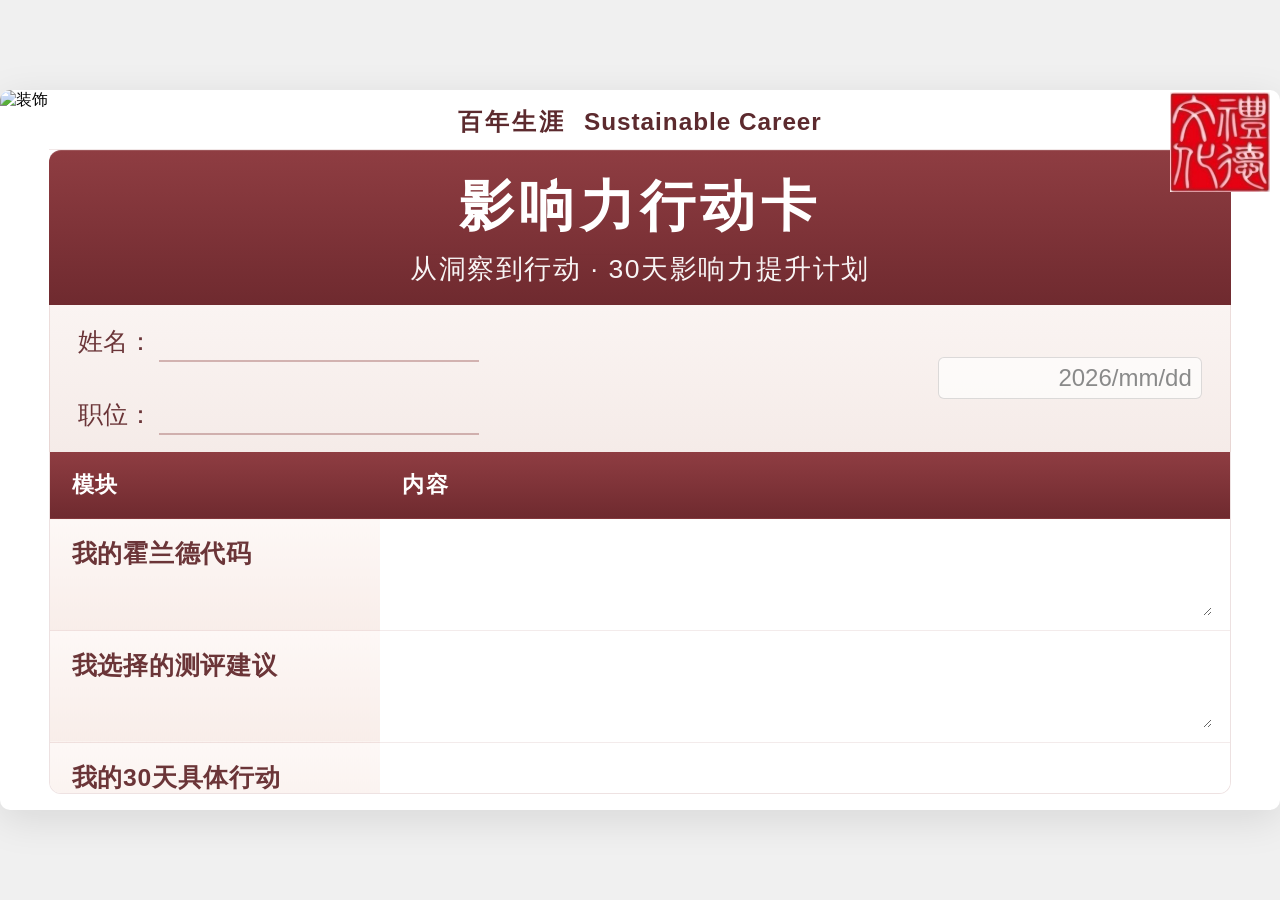
==== map01.html @ c11de984 "Add files via upload" ====
<!DOCTYPE html>
<html lang="zh-CN">
<head>
    <meta charset="UTF-8">
    <meta name="viewport" content="width=device-width, initial-scale=1.0">
    <title>百年生涯 · 影响力行动卡 | map01</title>
    <link rel="stylesheet" href="deck-branding.css">
    <link rel="stylesheet" href="map-slide.css">
</head>
<body class="iac-blank-page">
    <div class="deck-stack map-deck">
        <div class="slide-container" id="pdf-capture-root">
            <div class="red-corner">
                <img src="images/colorpatch.png" alt="装饰">
            </div>

            <div class="logo">
                <img src="images/lh_logo.png" alt="礼淮咨询 Logo">
            </div>

            <div class="iac-wrap">
                <p class="iac-career-title" lang="zh-CN">百年生涯 <span class="iac-career-title__en" lang="en">Sustainable Career</span></p>

                <header class="iac-header">
                    <h1>影响力行动卡</h1>
                    <p class="iac-sub">从洞察到行动 · 30天影响力提升计划</p>
                </header>

                <div class="iac-meta iac-meta--with-date">
                    <div class="iac-meta-left">
                        <label class="iac-meta-label">姓名：<input class="iac-inline-input" type="text" name="user_name" autocomplete="name" aria-label="姓名"></label>
                        <label class="iac-meta-label">职位：<input class="iac-inline-input" type="text" name="user_title" autocomplete="organization-title" aria-label="职位"></label>
                    </div>
                    <div class="iac-meta-right">
                        <input class="iac-date-input" type="text" name="form_date" placeholder="2026/mm/dd" inputmode="numeric" aria-label="日期">
                    </div>
                </div>

                <div class="iac-table-wrap">
                    <table class="iac-table">
                        <thead>
                            <tr>
                                <th scope="col">模块</th>
                                <th scope="col">内容</th>
                            </tr>
                        </thead>
                        <tbody>
                            <tr>
                                <td class="iac-mod">我的霍兰德代码</td>
                                <td class="iac-val"><textarea class="iac-cell-textarea" rows="2" aria-label="我的霍兰德代码"></textarea></td>
                            </tr>
                            <tr>
                                <td class="iac-mod">我选择的测评建议</td>
                                <td class="iac-val"><textarea class="iac-cell-textarea" rows="2" aria-label="我选择的测评建议"></textarea></td>
                            </tr>
                            <tr>
                                <td class="iac-mod">我的30天具体行动</td>
                                <td class="iac-val"><textarea class="iac-cell-textarea" rows="2" aria-label="我的30天具体行动"></textarea></td>
                            </tr>
                            <tr>
                                <td class="iac-mod">我要影响的对象</td>
                                <td class="iac-val"><textarea class="iac-cell-textarea" rows="2" aria-label="我要影响的对象"></textarea></td>
                            </tr>
                            <tr>
                                <td class="iac-mod">我希望产生的影响</td>
                                <td class="iac-val"><textarea class="iac-cell-textarea" rows="2" aria-label="我希望产生的影响"></textarea></td>
                            </tr>
                        </tbody>
                    </table>
                    <div class="iac-actions">
                        <button type="button" class="iac-btn iac-btn--primary" id="iac-btn-confirm">确认</button>
                        <button type="button" class="iac-btn iac-btn--secondary" id="iac-btn-pdf" hidden>下载 PDF</button>
                    </div>
                </div>
            </div>
        </div>
    </div>

    <!-- 与页面同仓的本地库，GitHub Pages 同源部署即可一键下载，不依赖外网 CDN -->
    <script src="vendor/html2pdf.bundle.min.js"></script>
    <script>
        (function () {
            var root = document.getElementById("pdf-capture-root");
            var confirmBtn = document.getElementById("iac-btn-confirm");
            var pdfBtn = document.getElementById("iac-btn-pdf");

            confirmBtn.addEventListener("click", function () {
                pdfBtn.hidden = false;
                root.classList.add("iac-form-confirmed");
            });

            function openPrintAsPdf() {
                window.setTimeout(function () {
                    window.print();
                }, 50);
            }

            function finishPdfButton() {
                pdfBtn.disabled = false;
                pdfBtn.textContent = "下载 PDF";
            }

            function runHtml2PdfDownload() {
                var opt = {
                    margin: [8, 8, 8, 8],
                    filename: "百年生涯-影响力行动卡.pdf",
                    image: { type: "jpeg", quality: 0.95 },
                    html2canvas: {
                        scale: 2,
                        useCORS: true,
                        letterRendering: true,
                        logging: false,
                        scrollX: 0,
                        scrollY: -window.scrollY,
                        windowWidth: document.documentElement.offsetWidth,
                        onclone: function (clonedDoc) {
                            var box = clonedDoc.getElementById("pdf-capture-root");
                            if (!box) return;
                            box.style.overflow = "visible";
                            box.style.height = "auto";
                            box.style.maxHeight = "none";
                        }
                    },
                    jsPDF: { unit: "mm", format: "a4", orientation: "landscape" }
                };

                pdfBtn.disabled = true;
                pdfBtn.textContent = "正在生成…";

                try {
                    var chain = html2pdf().set(opt).from(root).save();
                    if (chain && typeof chain.then === "function") {
                        chain
                            .then(function () {
                                finishPdfButton();
                            })
                            .catch(function (err) {
                                console.error(err);
                                finishPdfButton();
                                window.alert("导出 PDF 失败，将改用打印保存（请选择「存储为 PDF」）。");
                                openPrintAsPdf();
                            });
                    } else {
                        finishPdfButton();
                    }
                } catch (e) {
                    console.error(e);
                    finishPdfButton();
                    window.alert("导出 PDF 出错，将改用打印保存（请选择「存储为 PDF」）。");
                    openPrintAsPdf();
                }
            }

            pdfBtn.addEventListener("click", function () {
                /* file:// 下画布受安全限制，无法可靠生成文件；GitHub Pages 为 https 同源则正常下载 */
                if (location.protocol === "file:") {
                    window.alert("当前为本地直接打开文件（file://），浏览器无法可靠生成 PDF 文件。\n\n将打开打印窗口，请选择「存储为 PDF」保存。\n\n若需一键下载，请把本站部署到 GitHub Pages 后用 https 链接打开。");
                    openPrintAsPdf();
                    return;
                }
                if (typeof html2pdf === "undefined") {
                    window.alert("未找到 PDF 库（请确认已提交 vendor/html2pdf.bundle.min.js）。将改用打印保存。");
                    openPrintAsPdf();
                    return;
                }
                runHtml2PdfDownload();
            });
        })();
    </script>
</body>
</html>
---- deck-branding.css ----
/* 与 influence01.html 一致：左上角装饰色块 + 右上角 Logo（仅作用于 .slide-container 内） */

.slide-container .red-corner {
    position: absolute;
    top: 0;
    left: 0;
    width: 100px;
    height: 100px;
    z-index: 10;
}

.slide-container .red-corner img {
    width: 100%;
    height: 100%;
    object-fit: cover;
    display: block;
}

/* TOP.html：色块为单层 <img class="red-corner"> */
.slide-container > img.red-corner {
    position: absolute;
    top: 0;
    left: 0;
    width: 100px;
    height: 100px;
    z-index: 10;
    object-fit: cover;
    object-position: top left;
    display: block;
}

.slide-container .logo {
    position: absolute;
    top: 2px;
    right: 10px;
    width: auto;
    height: auto;
    z-index: 10;
}

.slide-container .logo img {
    height: 100px;
    width: auto;
    display: block;
    object-fit: contain;
}
---- map-slide.css ----
/* map01 / map02：全屏画幅、大字号（含手机）、已移除底部 iac-footer 方框 */

*,
*::before,
*::after {
    box-sizing: border-box;
    margin: 0;
    padding: 0;
}

:root {
    --map-bottom-reserve: 12px;
}

html {
    height: 100%;
}

body {
    margin: 0;
    min-height: 100vh;
    min-height: 100dvh;
    height: 100%;
    display: flex;
    flex-direction: column;
    align-items: stretch;
    justify-content: flex-start;
    background: #f0f0f0;
    padding: env(safe-area-inset-top, 0) env(safe-area-inset-right, 0) env(safe-area-inset-bottom, 0) env(safe-area-inset-left, 0);
    font-family: "Microsoft YaHei", "PingFang SC", "Noto Sans SC", sans-serif;
    -webkit-text-size-adjust: 100%;
}

.deck-stack.map-deck {
    flex: 1 1 auto;
    display: flex;
    flex-direction: column;
    align-items: center;
    justify-content: center;
    width: 100%;
    max-width: 100%;
    min-height: 0;
}

.slide-container {
    width: min(100vw, calc((100dvh - var(--map-bottom-reserve)) * 16 / 9));
    height: min(calc(100vw * 9 / 16), calc(100dvh - var(--map-bottom-reserve)));
    max-width: 100vw;
    max-height: calc(100dvh - var(--map-bottom-reserve));
    flex-shrink: 0;
    margin: 0 auto;
    position: relative;
    background: #ffffff;
    overflow: hidden;
    display: flex;
    flex-direction: column;
    align-items: stretch;
    aspect-ratio: 16 / 9;
    border-radius: 10px;
    box-shadow: 0 10px 40px rgba(0, 0, 0, 0.1);
    align-self: center;
}

.iac-wrap {
    flex: 1;
    min-height: 0;
    width: 100%;
    max-width: min(100%, 1680px);
    margin: 0 auto;
    padding: clamp(6px, 1dvh, 14px) clamp(14px, 3.8vw, 56px) clamp(10px, 1.8dvh, 28px);
    display: flex;
    flex-direction: column;
    overflow: auto;
    -webkit-overflow-scrolling: touch;
}

.iac-header {
    background: linear-gradient(180deg, #8f3d42 0%, #6f2a2f 100%);
    color: #fff;
    padding: clamp(14px, 2.2dvh, 26px) clamp(18px, 3vw, 36px) clamp(12px, 2dvh, 22px);
    text-align: center;
    border-radius: 12px 12px 0 0;
    box-shadow: inset 0 1px 0 rgba(255, 255, 255, 0.12);
}

.iac-header h1 {
    font-size: clamp(1.75rem, 4.8vw, 2.85rem);
    font-weight: 700;
    letter-spacing: 0.1em;
    margin-bottom: clamp(4px, 0.8dvh, 10px);
}

.iac-header .iac-sub {
    font-size: clamp(1.05rem, 2.65vw, 1.38rem);
    font-weight: 400;
    letter-spacing: 0.06em;
    opacity: 0.95;
}

.iac-meta {
    display: flex;
    flex-wrap: wrap;
    gap: clamp(14px, 2.5vw, 32px) clamp(20px, 4vw, 44px);
    padding: clamp(12px, 1.8dvh, 20px) clamp(16px, 3vw, 28px);
    background: linear-gradient(180deg, #faf4f2 0%, #f5ebe8 100%);
    border-left: 1px solid rgba(139, 61, 61, 0.12);
    border-right: 1px solid rgba(139, 61, 61, 0.12);
    font-size: clamp(1.02rem, 2.5vw, 1.32rem);
    color: #6b3538;
}

.iac-meta strong {
    color: #4a2528;
    font-weight: 700;
}

.iac-table-wrap {
    border: 1px solid rgba(139, 61, 61, 0.15);
    border-top: none;
    border-radius: 0 0 12px 12px;
    overflow: hidden;
    flex: 1;
    min-height: 0;
    display: flex;
    flex-direction: column;
}

.iac-career-title {
    text-align: center;
    font-size: clamp(1.05rem, 2.4vw, 1.45rem);
    font-weight: 700;
    letter-spacing: 0.12em;
    color: #5c2a2e;
    padding: clamp(4px, 0.8dvh, 10px) clamp(12px, 2vw, 20px) clamp(8px, 1.2dvh, 14px);
    margin: 0;
    border-bottom: 1px solid rgba(139, 61, 61, 0.12);
}

.iac-career-title__en {
    font-weight: 600;
    letter-spacing: 0.04em;
    margin-left: 0.35em;
}

.iac-meta--with-date {
    justify-content: space-between;
    align-items: center;
    gap: clamp(12px, 2vw, 20px);
}

.iac-meta-left {
    display: flex;
    flex-wrap: wrap;
    align-items: center;
    gap: clamp(14px, 2.5vw, 32px) clamp(20px, 4vw, 44px);
    flex: 1;
    min-width: 0;
}

.iac-meta-right {
    flex-shrink: 0;
}

.iac-meta-label {
    display: inline-flex;
    align-items: center;
    gap: 0.25em;
    cursor: text;
}

.iac-inline-input {
    min-width: clamp(6em, 18vw, 14em);
    max-width: min(42vw, 320px);
    padding: 0.2em 0.35em;
    border: none;
    border-bottom: 2px solid rgba(139, 61, 61, 0.35);
    background: transparent;
    color: #4a2528;
    font: inherit;
    font-weight: 600;
}

.iac-inline-input:focus {
    outline: none;
    border-bottom-color: #8f3d42;
}

.iac-date-input {
    width: clamp(9.5em, 22vw, 11em);
    padding: 0.25em 0.4em;
    border: 1px solid rgba(100, 100, 100, 0.22);
    border-radius: 6px;
    background: rgba(255, 255, 255, 0.65);
    color: #5a5a5a;
    font: inherit;
    font-size: 0.95em;
    text-align: right;
}

.iac-date-input::placeholder {
    color: #8a8a8a;
    font-weight: 500;
}

.iac-date-input:focus {
    outline: 2px solid rgba(139, 61, 61, 0.25);
    outline-offset: 1px;
}

.iac-cell-textarea {
    display: block;
    width: 100%;
    min-height: 2.8em;
    margin: 0;
    padding: 0.15em 0;
    border: none;
    background: transparent;
    color: #3a3a3a;
    font: inherit;
    line-height: inherit;
    resize: vertical;
    min-block-size: 2.8em;
}

.iac-cell-textarea:focus {
    outline: none;
}

.iac-table .iac-val {
    padding: clamp(10px, 1.5dvh, 16px) clamp(12px, 2.4vw, 18px);
}

.iac-actions {
    display: flex;
    flex-wrap: wrap;
    align-items: center;
    justify-content: flex-end;
    gap: clamp(10px, 2vw, 16px);
    padding: clamp(12px, 1.8dvh, 18px) clamp(14px, 2.8vw, 22px);
    background: linear-gradient(180deg, #faf7f6 0%, #f3ebe8 100%);
    border-top: 1px solid rgba(139, 61, 61, 0.12);
}

.iac-btn {
    font: inherit;
    font-size: clamp(0.95rem, 2.2vw, 1.1rem);
    font-weight: 700;
    letter-spacing: 0.08em;
    padding: 0.55em 1.35em;
    border-radius: 999px;
    border: 1px solid transparent;
    cursor: pointer;
    transition: background 0.2s ease, transform 0.15s ease, border-color 0.2s ease;
}

.iac-btn--primary {
    background: linear-gradient(180deg, #8f3d42 0%, #6f2a2f 100%);
    color: #fff;
    box-shadow: 0 2px 10px rgba(111, 42, 47, 0.25);
}

.iac-btn--primary:hover {
    filter: brightness(1.05);
    transform: translateY(-1px);
}

.iac-btn--secondary {
    background: #fff;
    color: #6b3538;
    border-color: rgba(139, 61, 61, 0.35);
}

.iac-btn--secondary:hover {
    background: #fdf8f6;
    border-color: rgba(139, 61, 61, 0.55);
}

#pdf-capture-root.iac-form-confirmed .iac-actions {
    border-top-color: rgba(76, 140, 90, 0.25);
}

.iac-table {
    width: 100%;
    border-collapse: collapse;
    font-size: clamp(0.98rem, 2.35vw, 1.28rem);
    line-height: 1.55;
}

.iac-table thead th {
    background: linear-gradient(180deg, #8f3d42 0%, #6f2a2f 100%);
    color: #fff;
    font-weight: 700;
    text-align: left;
    padding: clamp(12px, 1.8dvh, 18px) clamp(14px, 2.8vw, 22px);
    letter-spacing: 0.06em;
    border-bottom: 1px solid rgba(0, 0, 0, 0.08);
    font-size: clamp(0.95rem, 2.2vw, 1.15rem);
}

.iac-table thead th:first-child {
    width: 28%;
    min-width: min(160px, 32vw);
}

.iac-table tbody td {
    padding: clamp(12px, 1.8dvh, 20px) clamp(14px, 2.8vw, 22px);
    vertical-align: top;
    border-bottom: 1px solid rgba(139, 61, 61, 0.1);
}

.iac-table tbody tr:last-child td {
    border-bottom: 1px solid rgba(139, 61, 61, 0.28);
}

.iac-table .iac-mod {
    background: linear-gradient(180deg, #fdf8f6 0%, #f8ede9 100%);
    color: #6b3538;
    font-weight: 700;
    letter-spacing: 0.03em;
}

.iac-table .iac-val {
    background: #fff;
    color: #3a3a3a;
}

.iac-val--blank,
.iac-val.iac-val--blank {
    color: #c4b8b8;
}

.iac-val--blank {
    min-height: 2.8em;
}

body > .deck-stack.map-deck {
    align-items: center;
    justify-content: center;
}

/* map01 空白版：与 map02 共用基础样式，此处整体约 +20% 便于投屏阅读（map02 不变） */
body.iac-blank-page .iac-header h1 {
    font-size: clamp(2.1rem, 5.76vw, 3.42rem);
}

body.iac-blank-page .iac-header .iac-sub {
    font-size: clamp(1.26rem, 3.18vw, 1.66rem);
}

body.iac-blank-page .iac-meta {
    font-size: clamp(1.22rem, 3vw, 1.58rem);
}

body.iac-blank-page .iac-table {
    font-size: clamp(1.18rem, 2.82vw, 1.54rem);
}

body.iac-blank-page .iac-table thead th {
    font-size: clamp(1.14rem, 2.64vw, 1.38rem);
}

body.iac-blank-page .iac-career-title {
    font-size: clamp(1.18rem, 2.65vw, 1.52rem);
}

@media (max-width: 720px) {
    .slide-container {
        width: 100vw;
        height: min(calc(100vw * 9 / 16), calc(100dvh - var(--map-bottom-reserve)));
        border-radius: 0;
    }

    .iac-wrap {
        padding-left: clamp(10px, 3.2vw, 18px);
        padding-right: clamp(10px, 3.2vw, 18px);
    }

    .iac-table thead th:first-child {
        min-width: min(120px, 30vw);
    }

    .iac-meta--with-date {
        flex-direction: column;
        align-items: stretch;
    }

    .iac-meta-right {
        align-self: flex-end;
    }

    .iac-inline-input {
        max-width: 100%;
    }
}

/* 本地/在线：通过「打印 → 存储为 PDF」导出时隐藏操作按钮、铺满页面 */
@media print {
    body.iac-blank-page {
        background: #fff !important;
    }

    body.iac-blank-page .deck-stack.map-deck {
        display: block !important;
        min-height: 0 !important;
    }

    body.iac-blank-page .slide-container {
        width: 100% !important;
        height: auto !important;
        max-width: none !important;
        max-height: none !important;
        aspect-ratio: auto !important;
        border-radius: 0 !important;
        box-shadow: none !important;
        overflow: visible !important;
        page-break-inside: avoid;
    }

    body.iac-blank-page .iac-wrap {
        overflow: visible !important;
    }

    body.iac-blank-page .iac-actions {
        display: none !important;
    }
}
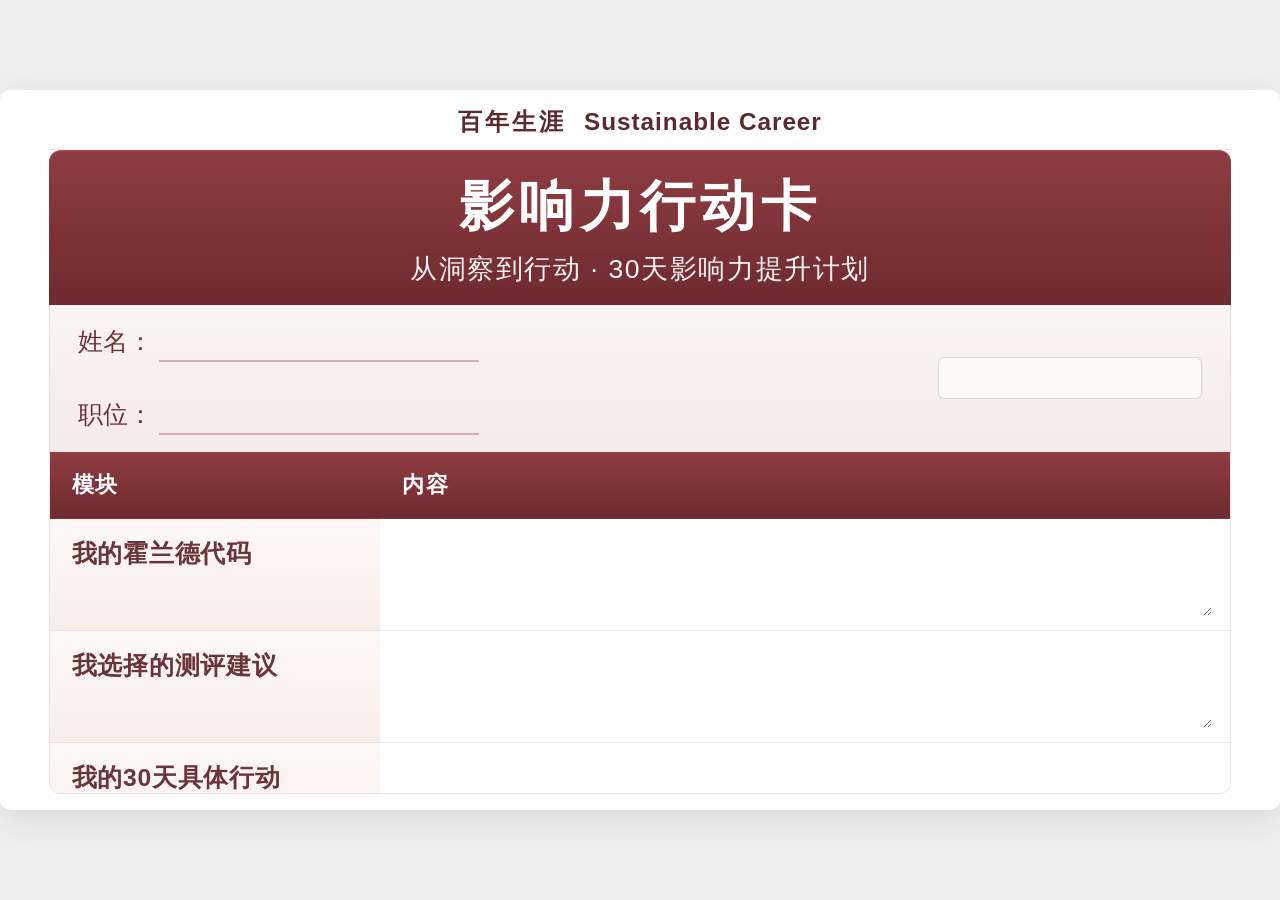
==== commit 24be78c2: "Add files via upload" ====
--- a/map01.html
+++ b/map01.html
@@ -4,20 +4,11 @@
     <meta charset="UTF-8">
     <meta name="viewport" content="width=device-width, initial-scale=1.0">
     <title>百年生涯 · 影响力行动卡 | map01</title>
-    <link rel="stylesheet" href="deck-branding.css">
     <link rel="stylesheet" href="map-slide.css">
 </head>
 <body class="iac-blank-page">
     <div class="deck-stack map-deck">
         <div class="slide-container" id="pdf-capture-root">
-            <div class="red-corner">
-                <img src="images/colorpatch.png" alt="装饰">
-            </div>
-
-            <div class="logo">
-                <img src="images/lh_logo.png" alt="礼淮咨询 Logo">
-            </div>
-
             <div class="iac-wrap">
                 <p class="iac-career-title" lang="zh-CN">百年生涯 <span class="iac-career-title__en" lang="en">Sustainable Career</span></p>
 
@@ -32,7 +23,7 @@
                         <label class="iac-meta-label">职位：<input class="iac-inline-input" type="text" name="user_title" autocomplete="organization-title" aria-label="职位"></label>
                     </div>
                     <div class="iac-meta-right">
-                        <input class="iac-date-input" type="text" name="form_date" placeholder="2026/mm/dd" inputmode="numeric" aria-label="日期">
+                        <input class="iac-date-input" type="text" name="form_date" inputmode="numeric" aria-label="日期">
                     </div>
                 </div>
 
@@ -69,15 +60,13 @@
                     </table>
                     <div class="iac-actions">
                         <button type="button" class="iac-btn iac-btn--primary" id="iac-btn-confirm">确认</button>
-                        <button type="button" class="iac-btn iac-btn--secondary" id="iac-btn-pdf" hidden>下载 PDF</button>
+                        <button type="button" class="iac-btn iac-btn--secondary" id="iac-btn-pdf" hidden>另存为 PDF</button>
                     </div>
                 </div>
             </div>
         </div>
     </div>
 
-    <!-- 与页面同仓的本地库，GitHub Pages 同源部署即可一键下载，不依赖外网 CDN -->
-    <script src="vendor/html2pdf.bundle.min.js"></script>
     <script>
         (function () {
             var root = document.getElementById("pdf-capture-root");
@@ -89,81 +78,11 @@
                 root.classList.add("iac-form-confirmed");
             });
 
-            function openPrintAsPdf() {
+            pdfBtn.addEventListener("click", function () {
+                window.scrollTo(0, 0);
                 window.setTimeout(function () {
                     window.print();
-                }, 50);
-            }
-
-            function finishPdfButton() {
-                pdfBtn.disabled = false;
-                pdfBtn.textContent = "下载 PDF";
-            }
-
-            function runHtml2PdfDownload() {
-                var opt = {
-                    margin: [8, 8, 8, 8],
-                    filename: "百年生涯-影响力行动卡.pdf",
-                    image: { type: "jpeg", quality: 0.95 },
-                    html2canvas: {
-                        scale: 2,
-                        useCORS: true,
-                        letterRendering: true,
-                        logging: false,
-                        scrollX: 0,
-                        scrollY: -window.scrollY,
-                        windowWidth: document.documentElement.offsetWidth,
-                        onclone: function (clonedDoc) {
-                            var box = clonedDoc.getElementById("pdf-capture-root");
-                            if (!box) return;
-                            box.style.overflow = "visible";
-                            box.style.height = "auto";
-                            box.style.maxHeight = "none";
-                        }
-                    },
-                    jsPDF: { unit: "mm", format: "a4", orientation: "landscape" }
-                };
-
-                pdfBtn.disabled = true;
-                pdfBtn.textContent = "正在生成…";
-
-                try {
-                    var chain = html2pdf().set(opt).from(root).save();
-                    if (chain && typeof chain.then === "function") {
-                        chain
-                            .then(function () {
-                                finishPdfButton();
-                            })
-                            .catch(function (err) {
-                                console.error(err);
-                                finishPdfButton();
-                                window.alert("导出 PDF 失败，将改用打印保存（请选择「存储为 PDF」）。");
-                                openPrintAsPdf();
-                            });
-                    } else {
-                        finishPdfButton();
-                    }
-                } catch (e) {
-                    console.error(e);
-                    finishPdfButton();
-                    window.alert("导出 PDF 出错，将改用打印保存（请选择「存储为 PDF」）。");
-                    openPrintAsPdf();
-                }
-            }
-
-            pdfBtn.addEventListener("click", function () {
-                /* file:// 下画布受安全限制，无法可靠生成文件；GitHub Pages 为 https 同源则正常下载 */
-                if (location.protocol === "file:") {
-                    window.alert("当前为本地直接打开文件（file://），浏览器无法可靠生成 PDF 文件。\n\n将打开打印窗口，请选择「存储为 PDF」保存。\n\n若需一键下载，请把本站部署到 GitHub Pages 后用 https 链接打开。");
-                    openPrintAsPdf();
-                    return;
-                }
-                if (typeof html2pdf === "undefined") {
-                    window.alert("未找到 PDF 库（请确认已提交 vendor/html2pdf.bundle.min.js）。将改用打印保存。");
-                    openPrintAsPdf();
-                    return;
-                }
-                runHtml2PdfDownload();
+                }, 100);
             });
         })();
     </script>
--- a/map-slide.css
+++ b/map-slide.css
@@ -393,31 +393,184 @@
     }
 }
 
-/* 本地/在线：通过「打印 → 存储为 PDF」导出时隐藏操作按钮、铺满页面 */
+/* 另存为 PDF：与 index 测评报告相同，走浏览器打印；以下为纸张排版（避免截图式 PDF 错位、裁切） */
+@page {
+    size: A4 portrait;
+    margin: 6mm;
+}
+
 @media print {
+    * {
+        -webkit-print-color-adjust: exact !important;
+        print-color-adjust: exact !important;
+    }
+
+    html,
+    body {
+        width: 100% !important;
+        height: auto !important;
+        min-height: 0 !important;
+        max-height: none !important;
+        margin: 0 !important;
+        padding: 0 !important;
+        background: #fff !important;
+    }
+
     body.iac-blank-page {
         background: #fff !important;
+        min-height: 0 !important;
     }
 
     body.iac-blank-page .deck-stack.map-deck {
         display: block !important;
+        width: 100% !important;
+        max-width: 100% !important;
         min-height: 0 !important;
-    }
-
+        height: auto !important;
+        flex: none !important;
+        margin: 0 !important;
+        padding: 0 !important;
+        align-items: stretch !important;
+        justify-content: flex-start !important;
+    }
+
+    body.iac-blank-page #pdf-capture-root.slide-container,
     body.iac-blank-page .slide-container {
+        position: relative !important;
+        left: 0 !important;
+        right: auto !important;
         width: 100% !important;
+        max-width: 100% !important;
         height: auto !important;
-        max-width: none !important;
+        min-height: 0 !important;
         max-height: none !important;
+        margin: 0 !important;
+        padding: 2mm 1.5mm 3mm !important;
         aspect-ratio: auto !important;
         border-radius: 0 !important;
         box-shadow: none !important;
         overflow: visible !important;
+        transform: none !important;
+        page-break-after: avoid !important;
+        /* Chrome / Edge：整体略缩，易落在单页 A4 内（Firefox 会忽略 zoom，仅靠紧凑排版） */
+        zoom: 0.9;
+    }
+
+    body.iac-blank-page .iac-wrap {
+        position: relative !important;
+        width: 100% !important;
+        max-width: 100% !important;
+        margin: 0 !important;
+        padding: 6px 0 0 !important;
+        overflow: visible !important;
+        flex: none !important;
+        min-height: 0 !important;
+        display: block !important;
+    }
+
+    body.iac-blank-page .iac-career-title {
+        font-size: 10.5pt !important;
+        text-align: center !important;
+        page-break-after: avoid;
+        letter-spacing: 0.06em !important;
+        padding: 2px 8px 4px !important;
+    }
+
+    body.iac-blank-page .iac-header {
+        border-radius: 8px 8px 0 0 !important;
         page-break-inside: avoid;
-    }
-
-    body.iac-blank-page .iac-wrap {
+        padding: 8px 12px 7px !important;
+    }
+
+    body.iac-blank-page .iac-header h1 {
+        font-size: 16pt !important;
+        margin-bottom: 3px !important;
+    }
+
+    body.iac-blank-page .iac-header .iac-sub {
+        font-size: 9pt !important;
+    }
+
+    body.iac-blank-page .iac-meta {
+        font-size: 9pt !important;
+        page-break-inside: avoid;
+        display: flex !important;
+        flex-wrap: wrap !important;
+        justify-content: space-between !important;
+        align-items: center !important;
+        gap: 4px 10px !important;
+        padding: 6px 8px !important;
+    }
+
+    body.iac-blank-page .iac-meta-left {
+        flex: 1 1 auto !important;
+        min-width: 0 !important;
+    }
+
+    body.iac-blank-page .iac-meta-right {
+        flex-shrink: 0 !important;
+    }
+
+    body.iac-blank-page .iac-inline-input {
+        min-width: 10em !important;
+        max-width: 100% !important;
+        border-bottom: 1px solid #333 !important;
+    }
+
+    body.iac-blank-page .iac-date-input {
+        font-size: 9pt !important;
+        color: #444 !important;
+        width: 9em !important;
+    }
+
+    body.iac-blank-page .iac-table-wrap {
         overflow: visible !important;
+        flex: none !important;
+        border-radius: 0 0 8px 8px !important;
+    }
+
+    body.iac-blank-page .iac-table {
+        width: 100% !important;
+        font-size: 8.5pt !important;
+        line-height: 1.35 !important;
+    }
+
+    body.iac-blank-page .iac-table thead {
+        display: table-header-group !important;
+    }
+
+    body.iac-blank-page .iac-table tbody tr {
+        page-break-inside: avoid !important;
+    }
+
+    body.iac-blank-page .iac-table thead th {
+        padding: 4px 6px !important;
+        font-size: 8.5pt !important;
+    }
+
+    body.iac-blank-page .iac-table thead th:first-child {
+        width: 30% !important;
+        min-width: 0 !important;
+    }
+
+    body.iac-blank-page .iac-table tbody td {
+        padding: 4px 6px !important;
+    }
+
+    body.iac-blank-page .iac-cell-textarea {
+        display: block !important;
+        width: 100% !important;
+        min-height: 2.35em !important;
+        height: auto !important;
+        font-size: 8.5pt !important;
+        line-height: 1.35 !important;
+        border: 1px solid #bbb !important;
+        border-radius: 3px !important;
+        padding: 3px 5px !important;
+        resize: none !important;
+        background: #fff !important;
+        color: #111 !important;
+        box-sizing: border-box !important;
     }
 
     body.iac-blank-page .iac-actions {
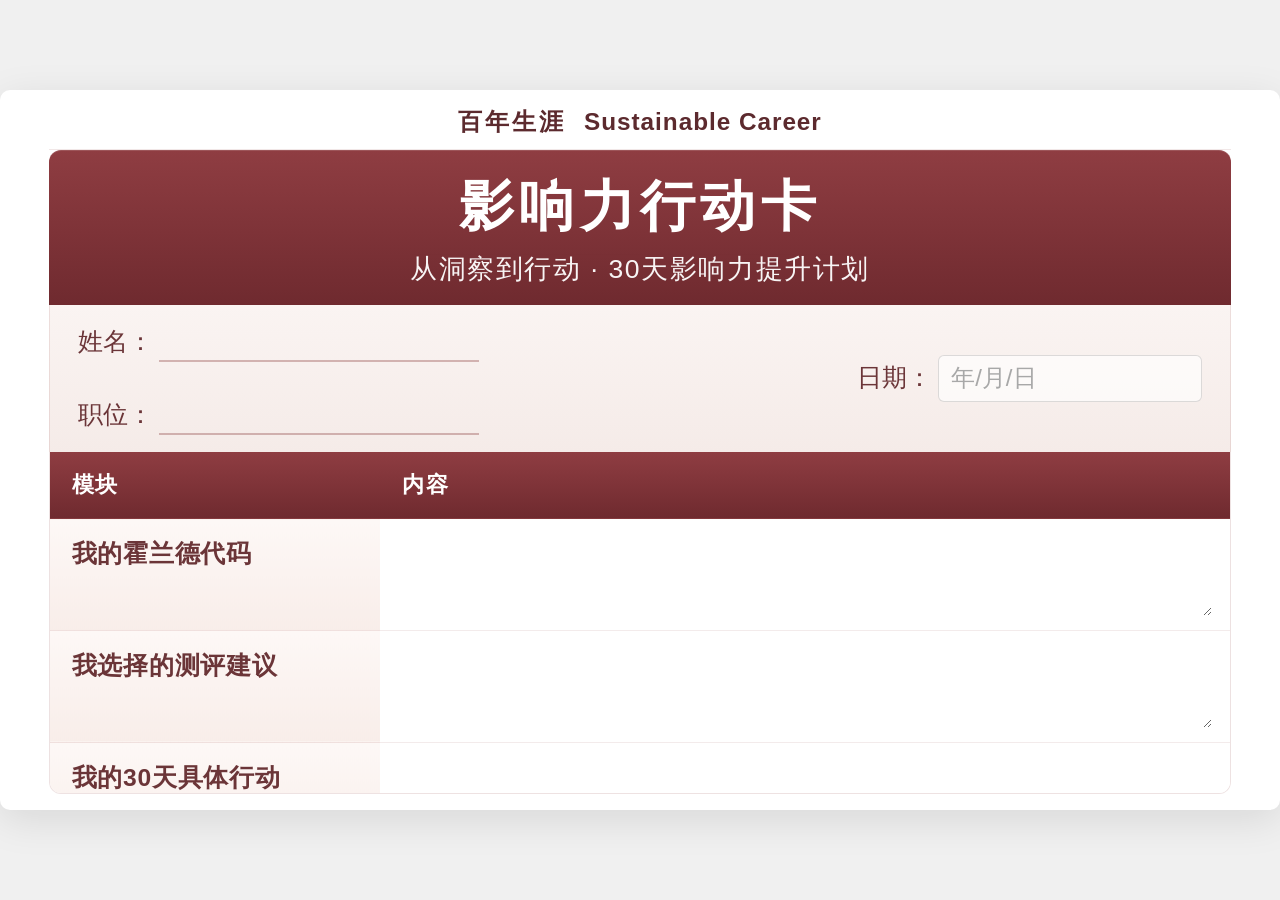
==== commit 0ce97d00: "Add files via upload" ====
--- a/map01.html
+++ b/map01.html
@@ -2,7 +2,7 @@
 <html lang="zh-CN">
 <head>
     <meta charset="UTF-8">
-    <meta name="viewport" content="width=device-width, initial-scale=1.0">
+    <meta name="viewport" content="width=device-width, initial-scale=1.0, viewport-fit=cover">
     <title>百年生涯 · 影响力行动卡 | map01</title>
     <link rel="stylesheet" href="map-slide.css">
 </head>
@@ -23,7 +23,10 @@
                         <label class="iac-meta-label">职位：<input class="iac-inline-input" type="text" name="user_title" autocomplete="organization-title" aria-label="职位"></label>
                     </div>
                     <div class="iac-meta-right">
-                        <input class="iac-date-input" type="text" name="form_date" inputmode="numeric" aria-label="日期">
+                        <label class="iac-meta-label iac-meta-label--date">
+                            日期：
+                            <input class="iac-date-input" type="text" name="form_date" inputmode="numeric" autocomplete="off" placeholder="年/月/日" aria-label="日期，格式：年/月/日">
+                        </label>
                     </div>
                 </div>
 
@@ -58,6 +61,14 @@
                             </tr>
                         </tbody>
                     </table>
+                    <details class="iac-print-help">
+                        <summary>手机如何另存为 PDF？</summary>
+                        <div class="iac-print-help__body">
+                            <p><strong>iPhone / iPad：</strong>先点「确认」出现「另存为 PDF」→ 点后在预览中点右上角 <strong>分享</strong> → <strong>「存储到“文件”」</strong>。</p>
+                            <p><strong>Android：</strong>在打印界面把打印机改为 <strong>「另存为 PDF」</strong> 后保存。</p>
+                            <p>若预览空白：可先<strong>滚动到页面顶部</strong>再试；仍异常可用系统截图暂存。</p>
+                        </div>
+                    </details>
                     <div class="iac-actions">
                         <button type="button" class="iac-btn iac-btn--primary" id="iac-btn-confirm">确认</button>
                         <button type="button" class="iac-btn iac-btn--secondary" id="iac-btn-pdf" hidden>另存为 PDF</button>
@@ -78,12 +89,19 @@
                 root.classList.add("iac-form-confirmed");
             });
 
-            pdfBtn.addEventListener("click", function () {
+            function printIacCard() {
+                if (document.activeElement && document.activeElement.blur) {
+                    document.activeElement.blur();
+                }
                 window.scrollTo(0, 0);
-                window.setTimeout(function () {
-                    window.print();
-                }, 100);
-            });
+                requestAnimationFrame(function () {
+                    requestAnimationFrame(function () {
+                        window.print();
+                    });
+                });
+            }
+
+            pdfBtn.addEventListener("click", printIacCard);
         })();
     </script>
 </body>
--- a/map-slide.css
+++ b/map-slide.css
@@ -159,6 +159,20 @@
 
 .iac-meta-right {
     flex-shrink: 0;
+    min-width: 0;
+}
+
+.iac-meta-label--date {
+    display: inline-flex;
+    flex-wrap: wrap;
+    align-items: center;
+    gap: 0.35em 0.55em;
+    max-width: 100%;
+}
+
+.iac-meta-label--date .iac-date-input {
+    flex: 1 1 auto;
+    min-width: min(11em, 72vw);
 }
 
 .iac-meta-label {
@@ -187,19 +201,20 @@
 
 .iac-date-input {
     width: clamp(9.5em, 22vw, 11em);
-    padding: 0.25em 0.4em;
+    padding: 0.35em 0.5em;
     border: 1px solid rgba(100, 100, 100, 0.22);
     border-radius: 6px;
     background: rgba(255, 255, 255, 0.65);
     color: #5a5a5a;
     font: inherit;
     font-size: 0.95em;
-    text-align: right;
+    text-align: left;
+    box-sizing: border-box;
 }
 
 .iac-date-input::placeholder {
-    color: #8a8a8a;
-    font-weight: 500;
+    color: #a8a8a8;
+    font-weight: 400;
 }
 
 .iac-date-input:focus {
@@ -364,15 +379,61 @@
 }
 
 @media (max-width: 720px) {
+    html {
+        height: auto;
+        min-height: 100%;
+        min-height: 100dvh;
+    }
+
+    body {
+        height: auto;
+        min-height: 100dvh;
+        min-height: 100svh;
+        overflow-x: hidden;
+        overflow-y: auto;
+    }
+
+    .deck-stack.map-deck {
+        justify-content: flex-start;
+        padding: 10px 0 max(20px, env(safe-area-inset-bottom, 0));
+        min-height: auto;
+    }
+
     .slide-container {
-        width: 100vw;
-        height: min(calc(100vw * 9 / 16), calc(100dvh - var(--map-bottom-reserve)));
+        width: 100%;
+        max-width: 100%;
+        height: auto;
+        max-height: none;
+        min-height: 0;
+        aspect-ratio: unset;
+        flex: 0 1 auto;
+        overflow: visible;
         border-radius: 0;
     }
 
     .iac-wrap {
         padding-left: clamp(10px, 3.2vw, 18px);
         padding-right: clamp(10px, 3.2vw, 18px);
+        overflow: visible;
+        min-height: auto;
+    }
+
+    .iac-table-wrap {
+        overflow: visible;
+        flex: 0 1 auto;
+    }
+
+    .iac-actions {
+        justify-content: stretch;
+        flex-direction: column;
+        align-items: stretch;
+    }
+
+    .iac-btn {
+        width: 100%;
+        min-height: 48px;
+        touch-action: manipulation;
+        text-align: center;
     }
 
     .iac-table thead th:first-child {
@@ -385,12 +446,79 @@
     }
 
     .iac-meta-right {
-        align-self: flex-end;
+        align-self: stretch;
+        width: 100%;
+    }
+
+    .iac-meta-label--date {
+        width: 100%;
+        align-items: center;
+    }
+
+    .iac-meta-label--date .iac-date-input {
+        flex: 1 1 auto;
+        width: 100% !important;
+        min-width: 0 !important;
+        max-width: none !important;
+        min-height: 44px;
+        padding: 0.45em 0.55em;
+        font-size: 1rem;
     }
 
     .iac-inline-input {
         max-width: 100%;
-    }
+        min-width: 0;
+    }
+
+    .iac-date-input {
+        text-align: left;
+    }
+
+    body.iac-blank-page .iac-header h1 {
+        font-size: clamp(1.5rem, 6.2vw, 2.4rem);
+    }
+
+    body.iac-blank-page .iac-header .iac-sub {
+        font-size: clamp(0.98rem, 3.2vw, 1.28rem);
+    }
+
+    body.iac-blank-page .iac-meta {
+        font-size: clamp(0.98rem, 3.1vw, 1.18rem);
+    }
+
+    body.iac-blank-page .iac-table {
+        font-size: clamp(0.92rem, 3vw, 1.12rem);
+    }
+}
+
+/* 屏幕端：map01 保存说明（不进入打印页） */
+.iac-print-help {
+    margin: 12px 14px 0;
+    padding: 10px 12px;
+    font-size: 0.85rem;
+    line-height: 1.6;
+    color: #5a5a5a;
+    background: #faf8f6;
+    border: 1px solid #e8dcd8;
+    border-radius: 10px;
+}
+
+.iac-print-help summary {
+    cursor: pointer;
+    font-weight: 600;
+    color: #5c2a2e;
+}
+
+.iac-print-help__body {
+    margin-top: 8px;
+}
+
+.iac-print-help__body p {
+    margin: 0 0 8px;
+}
+
+.iac-print-help__body p:last-child {
+    margin-bottom: 0;
 }
 
 /* 另存为 PDF：与 index 测评报告相同，走浏览器打印；以下为纸张排版（避免截图式 PDF 错位、裁切） */
@@ -576,4 +704,18 @@
     body.iac-blank-page .iac-actions {
         display: none !important;
     }
-}
+
+    .iac-print-help {
+        display: none !important;
+    }
+}
+
+/* iOS Safari：打印预览里 zoom 有时整页空白，取消缩放（桌面 Chrome 仍可用上面的 zoom:0.9） */
+@supports (-webkit-touch-callout: none) {
+    @media print {
+        body.iac-blank-page #pdf-capture-root.slide-container,
+        body.iac-blank-page .slide-container {
+            zoom: 1 !important;
+        }
+    }
+}
